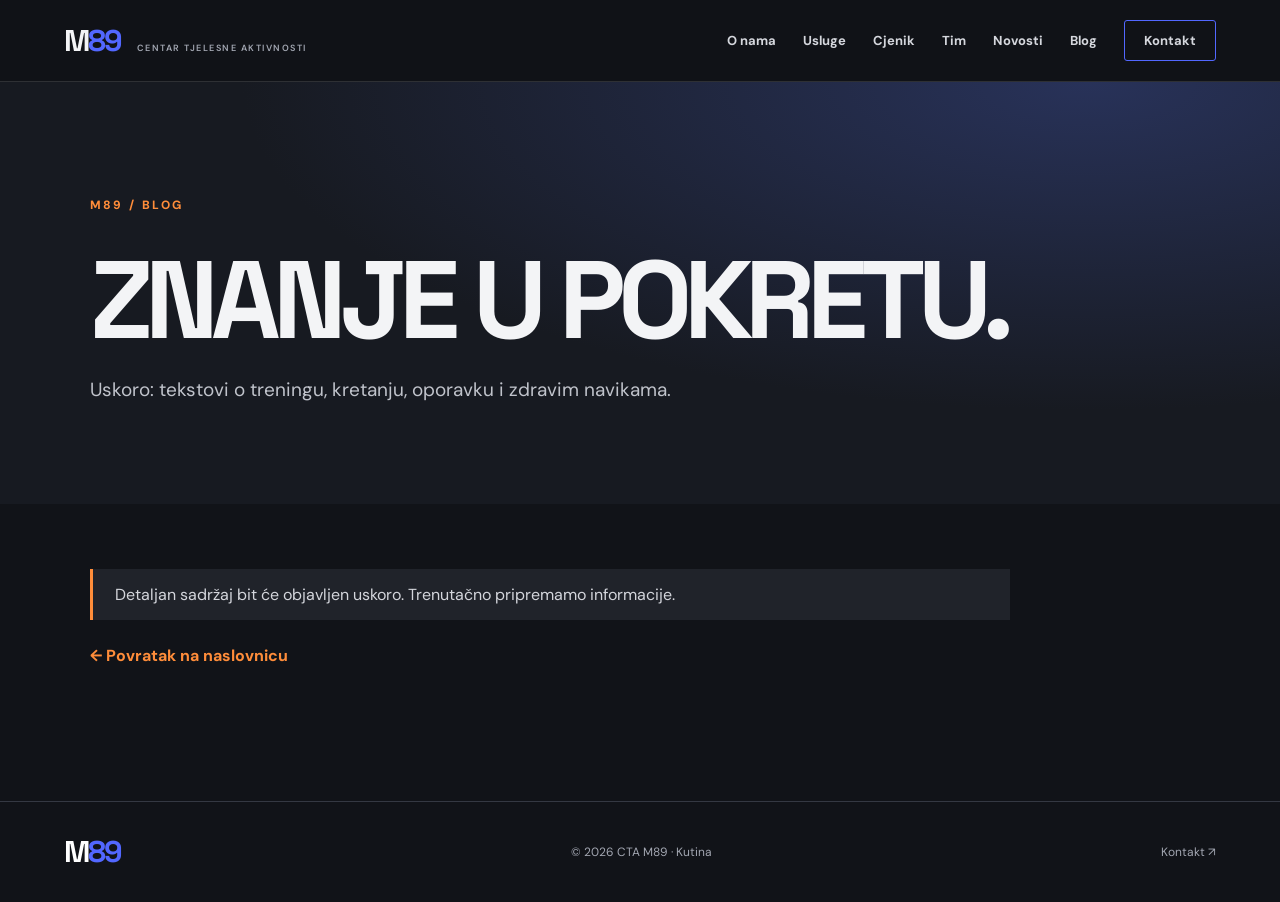
==== blog/index.html @ 508f131b "Add files via upload" ====
<!doctype html><html lang="hr"><head><meta charset="utf-8"><meta name="viewport" content="width=device-width,initial-scale=1"><title>BLOG | M89</title><link rel="stylesheet" href="../style.css"></head><body><header class="header"><a class="logo" href="../">M<span>89</span><small> CENTAR TJELESNE AKTIVNOSTI</small></a><button class="menu" aria-label="Otvori izbornik" aria-expanded="false">☰</button><nav id="nav"><a href="../#o-nama">O nama</a><a href="../usluge/">Usluge</a><a href="../cjenik/">Cjenik</a><a href="../#tim">Tim</a><a href="../novosti/">Novosti</a><a href="../blog/">Blog</a><a class="nav-cta" href="../#kontakt">Kontakt</a></nav></header><main><section class="subhero"><p class="eyebrow">M89 / BLOG</p><h1>ZNANJE U POKRETU.</h1><p>Uskoro: tekstovi o treningu, kretanju, oporavku i zdravim navikama.</p></section><section class="content"><div class="note">Detaljan sadržaj bit će objavljen uskoro. Trenutačno pripremamo informacije.</div><a class="back" href="../">← Povratak na naslovnicu</a></section></main><footer><a class="logo" href="../">M<span>89</span></a><p>© <span id="year"></span> CTA M89 · Kutina</p><a href="../#kontakt">Kontakt ↗</a></footer><script src="../script.js"></script></body></html>
---- style.css ----
@import url('https://fonts.googleapis.com/css2?family=DM+Sans:wght@400;500;600;700;800&family=Space+Grotesk:wght@400;500;600;700&display=swap');:root{--bg:#111318;--surface:#191c22;--line:#343842;--text:#f3f4f6;--muted:#a3a7b2;--blue:#5267ff;--orange:#ff8d3a}*{box-sizing:border-box}html{scroll-behavior:smooth}body{margin:0;background:var(--bg);color:var(--text);font-family:'DM Sans',Arial,sans-serif}a{color:inherit;text-decoration:none}.header{height:82px;display:flex;align-items:center;justify-content:space-between;padding:0 5%;border-bottom:1px solid #ffffff20;position:sticky;top:0;background:#111318ed;backdrop-filter:blur(16px);z-index:20}.logo{font:700 30px 'Space Grotesk',sans-serif;letter-spacing:-2px;white-space:nowrap}.logo span{color:var(--blue)}.logo small{font:600 9px 'DM Sans',sans-serif;letter-spacing:1.5px;margin-left:12px;color:var(--muted)}nav{display:flex;align-items:center;gap:27px}nav a{font-size:13px;font-weight:700;color:#d5d7dd}nav a:hover,.textlink:hover{color:var(--orange)}.nav-cta{padding:11px 19px;border:1px solid var(--blue);border-radius:3px}.menu{display:none;background:none;color:white;border:0;font-size:25px}.hero{min-height:700px;height:calc(100svh - 82px);max-height:940px;position:relative;overflow:hidden;display:flex;align-items:center;background:radial-gradient(ellipse at 75% 48%,#29305c 0%,#151923 37%,#111318 75%)}.glow{position:absolute;right:10%;width:420px;height:420px;background:#5368ff25;filter:blur(110px)}.hero-inner{position:relative;z-index:2;padding:5%;max-width:980px}.eyebrow{color:var(--orange);font-size:12px;letter-spacing:2.4px;font-weight:800;margin:0 0 35px}.hero h1,h2,h3{font-family:'Space Grotesk',sans-serif}.hero h1{font-size:clamp(70px,10vw,160px);line-height:.91;letter-spacing:-.085em;margin:0 0 35px;font-weight:700}.hero h1 em{font-style:normal;color:var(--blue)}.lead{max-width:570px;font-size:clamp(17px,2vw,22px);line-height:1.65;color:#c3c6d0}.actions{display:flex;gap:12px;margin-top:36px;flex-wrap:wrap}.btn{display:inline-flex;gap:28px;align-items:center;justify-content:space-between;background:var(--blue);padding:17px 24px;border-radius:4px;font-weight:800;font-size:14px}.btn:hover{background:#7080ff}.btn.outline{background:transparent;border:1px solid #777b87}.hero-mark{position:absolute;right:-3%;bottom:10%;font:700 clamp(220px,35vw,650px) 'Space Grotesk';letter-spacing:-.13em;color:#ffffff08;pointer-events:none}.hero-foot{position:absolute;bottom:28px;left:5%;right:5%;display:flex;justify-content:space-between;font-size:11px;letter-spacing:2px;color:#a7aab4}.section{padding:110px 7%;scroll-margin-top:80px}.section h2{font-size:clamp(42px,6.2vw,96px);line-height:1.02;letter-spacing:-.065em;margin:0}.section h2 span{color:var(--blue)}.split{display:grid;grid-template-columns:1.1fr 1fr;gap:8%;align-items:start}.split p{font-size:19px;line-height:1.7;color:#b9bcc6;margin:0 0 24px}.textlink{font-weight:800;font-size:14px;display:inline-block;margin-top:16px}.dark-section{background:#191c22}.section-heading{display:flex;justify-content:space-between;align-items:end;gap:25px}.cards{display:grid;grid-template-columns:repeat(2,1fr);gap:15px;margin-top:55px}.service-card{min-height:275px;background:#242831;border:1px solid #373b46;padding:30px;display:flex;flex-direction:column;justify-content:space-between;position:relative;transition:transform .2s,border-color .2s}.service-card:hover{transform:translateY(-5px);border-color:var(--blue)}.card-num{font-size:13px;color:var(--orange)}.service-card h3{font-size:clamp(24px,3vw,42px);letter-spacing:-.04em;margin:0 0 10px}.service-card p{color:#b4b7c0;margin:0;line-height:1.5}.service-card b{position:absolute;right:30px;top:28px;color:var(--blue);font-size:28px}.statement{background:linear-gradient(130deg,#17203c,#111318 70%)}.statement h2{font-size:clamp(49px,8.5vw,125px)}.team{display:grid;grid-template-columns:repeat(3,1fr);gap:18px;margin-top:50px}.portrait{height:320px;display:grid;place-items:center;font:700 110px 'Space Grotesk';color:#4b5688;background:linear-gradient(135deg,#292e3d,#191c22);border:1px solid var(--line)}.team h3{margin:18px 0 5px;font-size:21px}.team p{margin:0;color:var(--muted)}.quicklinks{border-top:1px solid var(--line)}.quicklinks a{display:flex;justify-content:space-between;align-items:center;gap:20px;padding:30px 0;border-bottom:1px solid var(--line)}.quicklinks span{font:700 clamp(28px,5vw,65px) 'Space Grotesk';letter-spacing:-.05em}.quicklinks b{color:var(--muted);font-size:14px}.quicklinks a:hover span{color:var(--blue)}.contact h2{margin-bottom:25px}.contact>p:not(.eyebrow){color:var(--muted);font-size:18px}.contact .btn{margin-top:24px}.contact .small{font-size:12px!important;margin-top:15px}footer{padding:30px 5%;display:flex;justify-content:space-between;align-items:center;border-top:1px solid var(--line);color:var(--muted);font-size:12px}footer .logo{color:white}.subhero{padding:115px 7% 80px;background:radial-gradient(ellipse at 85% 0,#283259,#171a21 55%)}.subhero h1{font:700 clamp(54px,9vw,110px)/.95 'Space Grotesk';letter-spacing:-.07em;margin:0 0 22px}.subhero p:last-child{color:#c0c3cb;font-size:19px;max-width:720px;line-height:1.6}.content{padding:65px 7% 110px;max-width:1100px}.content h2{font-size:clamp(32px,5vw,55px);letter-spacing:-.05em}.content p{font-size:18px;line-height:1.7;color:#bfc2cb}.content .service-card{min-height:220px}.back{display:inline-block;margin:25px 0;color:var(--orange);font-weight:700}.note{border-left:3px solid var(--orange);padding:15px 22px;background:#20232a;color:#d4d6dc}.detail-list{display:grid;gap:15px;grid-template-columns:repeat(2,1fr)}@media(max-width:900px){nav{display:none;position:absolute;top:82px;left:0;right:0;background:#1a1d25;padding:24px 5%;flex-direction:column;align-items:stretch;gap:18px}nav.open{display:flex}.menu{display:block}.logo small{display:none}.hero{min-height:630px}.split{grid-template-columns:1fr;gap:30px}.team{grid-template-columns:1fr 1fr}.portrait{height:240px}}@media(max-width:600px){.hero{min-height:610px;height:auto}.hero h1{font-size:clamp(62px,13vw,95px)}.section{padding:80px 6%}.cards,.detail-list,.team{grid-template-columns:1fr}.section-heading{align-items:start;flex-direction:column}.quicklinks a{align-items:start;flex-direction:column}.hero-foot{font-size:9px}footer{gap:15px;flex-wrap:wrap}.subhero{padding:80px 6% 55px}}
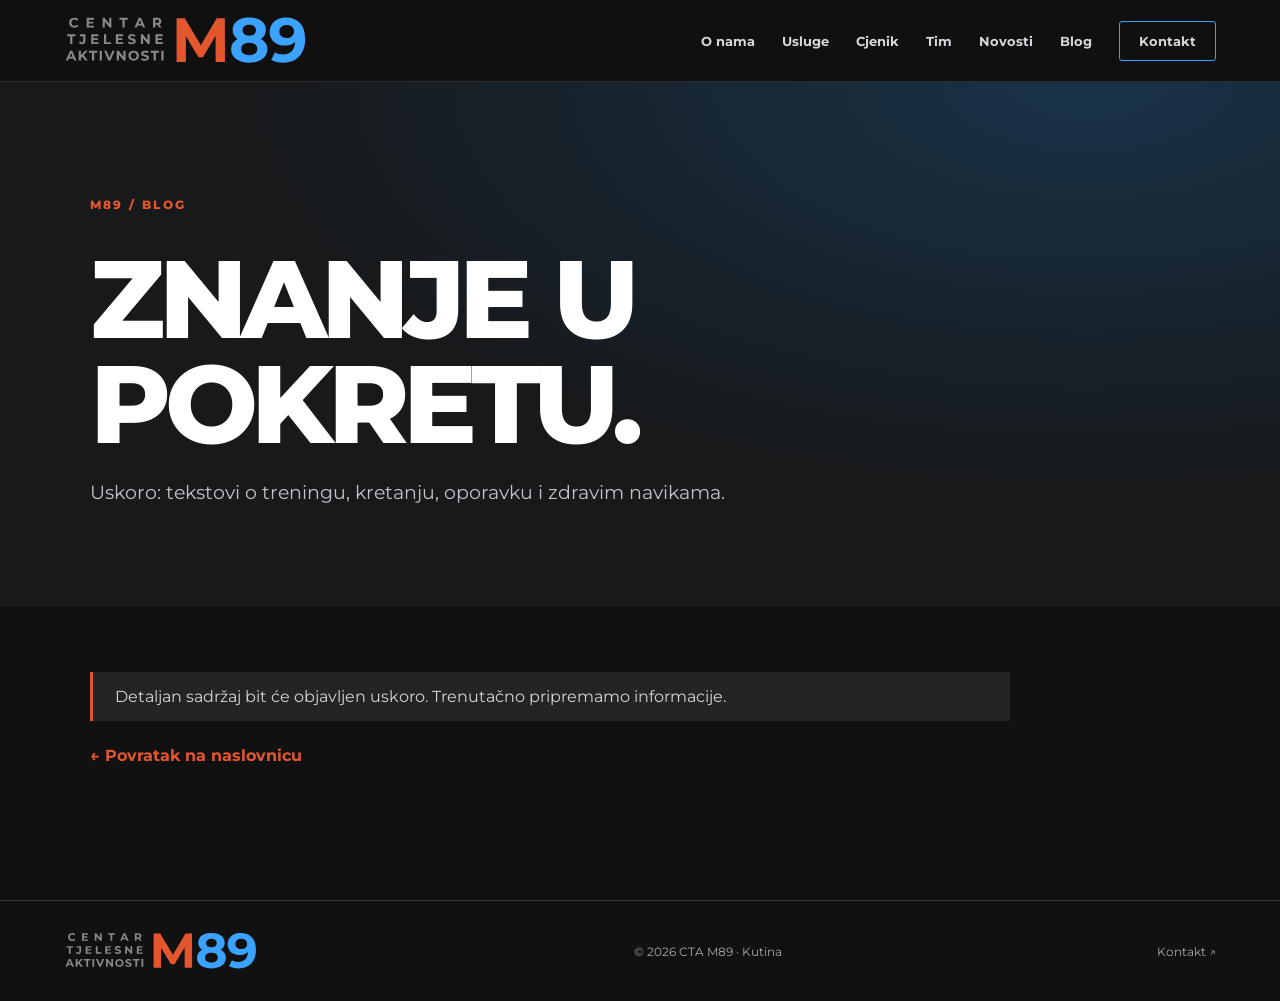
==== commit 68943e53: "Add files via upload" ====
--- a/blog/index.html
+++ b/blog/index.html
@@ -1 +1 @@
-<!doctype html><html lang="hr"><head><meta charset="utf-8"><meta name="viewport" content="width=device-width,initial-scale=1"><title>BLOG | M89</title><link rel="stylesheet" href="../style.css"></head><body><header class="header"><a class="logo" href="../">M<span>89</span><small> CENTAR TJELESNE AKTIVNOSTI</small></a><button class="menu" aria-label="Otvori izbornik" aria-expanded="false">☰</button><nav id="nav"><a href="../#o-nama">O nama</a><a href="../usluge/">Usluge</a><a href="../cjenik/">Cjenik</a><a href="../#tim">Tim</a><a href="../novosti/">Novosti</a><a href="../blog/">Blog</a><a class="nav-cta" href="../#kontakt">Kontakt</a></nav></header><main><section class="subhero"><p class="eyebrow">M89 / BLOG</p><h1>ZNANJE U POKRETU.</h1><p>Uskoro: tekstovi o treningu, kretanju, oporavku i zdravim navikama.</p></section><section class="content"><div class="note">Detaljan sadržaj bit će objavljen uskoro. Trenutačno pripremamo informacije.</div><a class="back" href="../">← Povratak na naslovnicu</a></section></main><footer><a class="logo" href="../">M<span>89</span></a><p>© <span id="year"></span> CTA M89 · Kutina</p><a href="../#kontakt">Kontakt ↗</a></footer><script src="../script.js"></script></body></html>+<!doctype html><html lang="hr"><head><meta charset="utf-8"><meta name="viewport" content="width=device-width,initial-scale=1"><title>BLOG | M89</title><link rel="stylesheet" href="../style.css"></head><body><header class="header"><a class="logo" href="../" aria-label="M89 — početna"><img src="../assets/m89-logo.svg" alt="M89 Centar tjelesne aktivnosti"></a><button class="menu" aria-label="Otvori izbornik" aria-expanded="false">☰</button><nav id="nav"><a href="../#o-nama">O nama</a><a href="../usluge/">Usluge</a><a href="../cjenik/">Cjenik</a><a href="../#tim">Tim</a><a href="../novosti/">Novosti</a><a href="../blog/">Blog</a><a class="nav-cta" href="../#kontakt">Kontakt</a></nav></header><main><section class="subhero"><p class="eyebrow">M89 / BLOG</p><h1>ZNANJE U POKRETU.</h1><p>Uskoro: tekstovi o treningu, kretanju, oporavku i zdravim navikama.</p></section><section class="content"><div class="note">Detaljan sadržaj bit će objavljen uskoro. Trenutačno pripremamo informacije.</div><a class="back" href="../">← Povratak na naslovnicu</a></section></main><footer><a class="logo" href="../" aria-label="M89 — početna"><img src="../assets/m89-logo.svg" alt="M89 Centar tjelesne aktivnosti"></a><p>© <span id="year"></span> CTA M89 · Kutina</p><a href="../#kontakt">Kontakt ↗</a></footer><script src="../script.js"></script></body></html>
--- a/style.css
+++ b/style.css
@@ -1 +1,18 @@
-@import url('https://fonts.googleapis.com/css2?family=DM+Sans:wght@400;500;600;700;800&family=Space+Grotesk:wght@400;500;600;700&display=swap');:root{--bg:#111318;--surface:#191c22;--line:#343842;--text:#f3f4f6;--muted:#a3a7b2;--blue:#5267ff;--orange:#ff8d3a}*{box-sizing:border-box}html{scroll-behavior:smooth}body{margin:0;background:var(--bg);color:var(--text);font-family:'DM Sans',Arial,sans-serif}a{color:inherit;text-decoration:none}.header{height:82px;display:flex;align-items:center;justify-content:space-between;padding:0 5%;border-bottom:1px solid #ffffff20;position:sticky;top:0;background:#111318ed;backdrop-filter:blur(16px);z-index:20}.logo{font:700 30px 'Space Grotesk',sans-serif;letter-spacing:-2px;white-space:nowrap}.logo span{color:var(--blue)}.logo small{font:600 9px 'DM Sans',sans-serif;letter-spacing:1.5px;margin-left:12px;color:var(--muted)}nav{display:flex;align-items:center;gap:27px}nav a{font-size:13px;font-weight:700;color:#d5d7dd}nav a:hover,.textlink:hover{color:var(--orange)}.nav-cta{padding:11px 19px;border:1px solid var(--blue);border-radius:3px}.menu{display:none;background:none;color:white;border:0;font-size:25px}.hero{min-height:700px;height:calc(100svh - 82px);max-height:940px;position:relative;overflow:hidden;display:flex;align-items:center;background:radial-gradient(ellipse at 75% 48%,#29305c 0%,#151923 37%,#111318 75%)}.glow{position:absolute;right:10%;width:420px;height:420px;background:#5368ff25;filter:blur(110px)}.hero-inner{position:relative;z-index:2;padding:5%;max-width:980px}.eyebrow{color:var(--orange);font-size:12px;letter-spacing:2.4px;font-weight:800;margin:0 0 35px}.hero h1,h2,h3{font-family:'Space Grotesk',sans-serif}.hero h1{font-size:clamp(70px,10vw,160px);line-height:.91;letter-spacing:-.085em;margin:0 0 35px;font-weight:700}.hero h1 em{font-style:normal;color:var(--blue)}.lead{max-width:570px;font-size:clamp(17px,2vw,22px);line-height:1.65;color:#c3c6d0}.actions{display:flex;gap:12px;margin-top:36px;flex-wrap:wrap}.btn{display:inline-flex;gap:28px;align-items:center;justify-content:space-between;background:var(--blue);padding:17px 24px;border-radius:4px;font-weight:800;font-size:14px}.btn:hover{background:#7080ff}.btn.outline{background:transparent;border:1px solid #777b87}.hero-mark{position:absolute;right:-3%;bottom:10%;font:700 clamp(220px,35vw,650px) 'Space Grotesk';letter-spacing:-.13em;color:#ffffff08;pointer-events:none}.hero-foot{position:absolute;bottom:28px;left:5%;right:5%;display:flex;justify-content:space-between;font-size:11px;letter-spacing:2px;color:#a7aab4}.section{padding:110px 7%;scroll-margin-top:80px}.section h2{font-size:clamp(42px,6.2vw,96px);line-height:1.02;letter-spacing:-.065em;margin:0}.section h2 span{color:var(--blue)}.split{display:grid;grid-template-columns:1.1fr 1fr;gap:8%;align-items:start}.split p{font-size:19px;line-height:1.7;color:#b9bcc6;margin:0 0 24px}.textlink{font-weight:800;font-size:14px;display:inline-block;margin-top:16px}.dark-section{background:#191c22}.section-heading{display:flex;justify-content:space-between;align-items:end;gap:25px}.cards{display:grid;grid-template-columns:repeat(2,1fr);gap:15px;margin-top:55px}.service-card{min-height:275px;background:#242831;border:1px solid #373b46;padding:30px;display:flex;flex-direction:column;justify-content:space-between;position:relative;transition:transform .2s,border-color .2s}.service-card:hover{transform:translateY(-5px);border-color:var(--blue)}.card-num{font-size:13px;color:var(--orange)}.service-card h3{font-size:clamp(24px,3vw,42px);letter-spacing:-.04em;margin:0 0 10px}.service-card p{color:#b4b7c0;margin:0;line-height:1.5}.service-card b{position:absolute;right:30px;top:28px;color:var(--blue);font-size:28px}.statement{background:linear-gradient(130deg,#17203c,#111318 70%)}.statement h2{font-size:clamp(49px,8.5vw,125px)}.team{display:grid;grid-template-columns:repeat(3,1fr);gap:18px;margin-top:50px}.portrait{height:320px;display:grid;place-items:center;font:700 110px 'Space Grotesk';color:#4b5688;background:linear-gradient(135deg,#292e3d,#191c22);border:1px solid var(--line)}.team h3{margin:18px 0 5px;font-size:21px}.team p{margin:0;color:var(--muted)}.quicklinks{border-top:1px solid var(--line)}.quicklinks a{display:flex;justify-content:space-between;align-items:center;gap:20px;padding:30px 0;border-bottom:1px solid var(--line)}.quicklinks span{font:700 clamp(28px,5vw,65px) 'Space Grotesk';letter-spacing:-.05em}.quicklinks b{color:var(--muted);font-size:14px}.quicklinks a:hover span{color:var(--blue)}.contact h2{margin-bottom:25px}.contact>p:not(.eyebrow){color:var(--muted);font-size:18px}.contact .btn{margin-top:24px}.contact .small{font-size:12px!important;margin-top:15px}footer{padding:30px 5%;display:flex;justify-content:space-between;align-items:center;border-top:1px solid var(--line);color:var(--muted);font-size:12px}footer .logo{color:white}.subhero{padding:115px 7% 80px;background:radial-gradient(ellipse at 85% 0,#283259,#171a21 55%)}.subhero h1{font:700 clamp(54px,9vw,110px)/.95 'Space Grotesk';letter-spacing:-.07em;margin:0 0 22px}.subhero p:last-child{color:#c0c3cb;font-size:19px;max-width:720px;line-height:1.6}.content{padding:65px 7% 110px;max-width:1100px}.content h2{font-size:clamp(32px,5vw,55px);letter-spacing:-.05em}.content p{font-size:18px;line-height:1.7;color:#bfc2cb}.content .service-card{min-height:220px}.back{display:inline-block;margin:25px 0;color:var(--orange);font-weight:700}.note{border-left:3px solid var(--orange);padding:15px 22px;background:#20232a;color:#d4d6dc}.detail-list{display:grid;gap:15px;grid-template-columns:repeat(2,1fr)}@media(max-width:900px){nav{display:none;position:absolute;top:82px;left:0;right:0;background:#1a1d25;padding:24px 5%;flex-direction:column;align-items:stretch;gap:18px}nav.open{display:flex}.menu{display:block}.logo small{display:none}.hero{min-height:630px}.split{grid-template-columns:1fr;gap:30px}.team{grid-template-columns:1fr 1fr}.portrait{height:240px}}@media(max-width:600px){.hero{min-height:610px;height:auto}.hero h1{font-size:clamp(62px,13vw,95px)}.section{padding:80px 6%}.cards,.detail-list,.team{grid-template-columns:1fr}.section-heading{align-items:start;flex-direction:column}.quicklinks a{align-items:start;flex-direction:column}.hero-foot{font-size:9px}footer{gap:15px;flex-wrap:wrap}.subhero{padding:80px 6% 55px}}
+@import url('https://fonts.googleapis.com/css2?family=Montserrat:wght@400;500;600;700;800;900&display=swap');:root{--bg:#111111;--surface:#1b1b1b;--line:#363636;--text:#ffffff;--muted:#a9a9a9;--blue:#3ca2ff;--orange:#e4572e;--grey:#898989}*{box-sizing:border-box}html{scroll-behavior:smooth}body{margin:0;background:var(--bg);color:var(--text);font-family:'Montserrat',Arial,sans-serif}a{color:inherit;text-decoration:none}.header{height:82px;display:flex;align-items:center;justify-content:space-between;padding:0 5%;border-bottom:1px solid #ffffff20;position:sticky;top:0;background:#111111f2;backdrop-filter:blur(16px);z-index:20}.logo{font:700 30px 'Montserrat',sans-serif;letter-spacing:-2px;white-space:nowrap}.logo span{color:var(--blue)}.logo small{font:600 9px 'Montserrat',sans-serif;letter-spacing:1.5px;margin-left:12px;color:var(--muted)}nav{display:flex;align-items:center;gap:27px}nav a{font-size:13px;font-weight:700;color:#d5d7dd}nav a:hover,.textlink:hover{color:var(--orange)}.nav-cta{padding:11px 19px;border:1px solid var(--blue);border-radius:3px}.menu{display:none;background:none;color:white;border:0;font-size:25px}.hero{min-height:700px;height:calc(100svh - 82px);max-height:940px;position:relative;overflow:hidden;display:flex;align-items:center;background:radial-gradient(ellipse at 75% 48%,#193347 0%,#161a1e 37%,#111111 75%)}.glow{position:absolute;right:10%;width:420px;height:420px;background:#3ca2ff25;filter:blur(110px)}.hero-inner{position:relative;z-index:2;padding:5%;max-width:980px}.eyebrow{color:var(--orange);font-size:12px;letter-spacing:2.4px;font-weight:800;margin:0 0 35px}.hero h1,h2,h3{font-family:'Montserrat',sans-serif}.hero h1{font-size:clamp(70px,10vw,160px);line-height:.91;letter-spacing:-.085em;margin:0 0 35px;font-weight:700}.hero h1 em{font-style:normal;color:var(--blue)}.lead{max-width:570px;font-size:clamp(17px,2vw,22px);line-height:1.65;color:#c3c6d0}.actions{display:flex;gap:12px;margin-top:36px;flex-wrap:wrap}.btn{display:inline-flex;gap:28px;align-items:center;justify-content:space-between;background:var(--blue);padding:17px 24px;border-radius:4px;font-weight:800;font-size:14px}.btn:hover{background:#69b6ff}.btn.outline{background:transparent;border:1px solid #777b87}.hero-mark{position:absolute;right:-3%;bottom:10%;font:700 clamp(220px,35vw,650px) 'Montserrat';letter-spacing:-.13em;color:#ffffff08;pointer-events:none}.hero-foot{position:absolute;bottom:28px;left:5%;right:5%;display:flex;justify-content:space-between;font-size:11px;letter-spacing:2px;color:#a7aab4}.section{padding:110px 7%;scroll-margin-top:80px}.section h2{font-size:clamp(42px,6.2vw,96px);line-height:1.02;letter-spacing:-.065em;margin:0}.section h2 span{color:var(--blue)}.split{display:grid;grid-template-columns:1.1fr 1fr;gap:8%;align-items:start}.split p{font-size:19px;line-height:1.7;color:#b9bcc6;margin:0 0 24px}.textlink{font-weight:800;font-size:14px;display:inline-block;margin-top:16px}.dark-section{background:#1b1b1b}.section-heading{display:flex;justify-content:space-between;align-items:end;gap:25px}.cards{display:grid;grid-template-columns:repeat(2,1fr);gap:15px;margin-top:55px}.service-card{min-height:275px;background:#242424;border:1px solid #393939;padding:30px;display:flex;flex-direction:column;justify-content:space-between;position:relative;transition:transform .2s,border-color .2s}.service-card:hover{transform:translateY(-5px);border-color:var(--blue)}.card-num{font-size:13px;color:var(--orange)}.service-card h3{font-size:clamp(24px,3vw,42px);letter-spacing:-.04em;margin:0 0 10px}.service-card p{color:#b4b7c0;margin:0;line-height:1.5}.service-card b{position:absolute;right:30px;top:28px;color:var(--blue);font-size:28px}.statement{background:linear-gradient(130deg,#152635,#111111 70%)}.statement h2{font-size:clamp(49px,8.5vw,125px)}.team{display:grid;grid-template-columns:repeat(3,1fr);gap:18px;margin-top:50px}.portrait{height:320px;display:grid;place-items:center;font:700 110px 'Montserrat';color:#898989;background:linear-gradient(135deg,#252d32,#1b1b1b);border:1px solid var(--line)}.team h3{margin:18px 0 5px;font-size:21px}.team p{margin:0;color:var(--muted)}.quicklinks{border-top:1px solid var(--line)}.quicklinks a{display:flex;justify-content:space-between;align-items:center;gap:20px;padding:30px 0;border-bottom:1px solid var(--line)}.quicklinks span{font:700 clamp(28px,5vw,65px) 'Montserrat';letter-spacing:-.05em}.quicklinks b{color:var(--muted);font-size:14px}.quicklinks a:hover span{color:var(--blue)}.contact h2{margin-bottom:25px}.contact>p:not(.eyebrow){color:var(--muted);font-size:18px}.contact .btn{margin-top:24px}.contact .small{font-size:12px!important;margin-top:15px}footer{padding:30px 5%;display:flex;justify-content:space-between;align-items:center;border-top:1px solid var(--line);color:var(--muted);font-size:12px}footer .logo{color:white}.subhero{padding:115px 7% 80px;background:radial-gradient(ellipse at 85% 0,#183348,#17191b 55%)}.subhero h1{font:700 clamp(54px,9vw,110px)/.95 'Montserrat';letter-spacing:-.07em;margin:0 0 22px}.subhero p:last-child{color:#c0c3cb;font-size:19px;max-width:720px;line-height:1.6}.content{padding:65px 7% 110px;max-width:1100px}.content h2{font-size:clamp(32px,5vw,55px);letter-spacing:-.05em}.content p{font-size:18px;line-height:1.7;color:#bfc2cb}.content .service-card{min-height:220px}.back{display:inline-block;margin:25px 0;color:var(--orange);font-weight:700}.note{border-left:3px solid var(--orange);padding:15px 22px;background:#242424;color:#d4d6dc}.detail-list{display:grid;gap:15px;grid-template-columns:repeat(2,1fr)}@media(max-width:900px){nav{display:none;position:absolute;top:82px;left:0;right:0;background:#1b1b1b;padding:24px 5%;flex-direction:column;align-items:stretch;gap:18px}nav.open{display:flex}.menu{display:block}.logo small{display:none}.hero{min-height:630px}.split{grid-template-columns:1fr;gap:30px}.team{grid-template-columns:1fr 1fr}.portrait{height:240px}}@media(max-width:600px){.hero{min-height:610px;height:auto}.hero h1{font-size:clamp(62px,13vw,95px)}.section{padding:80px 6%}.cards,.detail-list,.team{grid-template-columns:1fr}.section-heading{align-items:start;flex-direction:column}.quicklinks a{align-items:start;flex-direction:column}.hero-foot{font-size:9px}footer{gap:15px;flex-wrap:wrap}.subhero{padding:80px 6% 55px}}
+
+/* M89 visual identity · Montserrat + official palette */
+.hero h1{font-weight:900;letter-spacing:-.075em}
+.section h2,.subhero h1{font-weight:800;letter-spacing:-.055em}
+.service-card h3,.quicklinks span{font-weight:800}
+.hero{background:radial-gradient(ellipse at 75% 48%,#193347 0%,#161a1e 39%,#111111 77%)}
+.statement{background:linear-gradient(130deg,#152635,#111111 70%)}
+.btn{color:#111111}.btn.outline{color:#ffffff}.btn:hover{background:#69b6ff}
+.logo{display:inline-flex;align-items:center;letter-spacing:normal;flex-shrink:0}
+.logo img{display:block;width:225px;height:auto;max-height:54px;object-fit:contain}
+footer .logo img{width:145px}
+@media(max-width:600px){.logo img{width:175px}.hero h1{font-size:clamp(52px,12vw,90px)}}
+
+/* Originalni M89 SVG: vodoravni logotip bez praznih rubova */
+.header .logo img{width:245px;max-height:52px;height:auto;object-fit:contain}
+footer .logo img{width:195px;max-height:46px;height:auto}
+@media(max-width:600px){.header .logo img{width:195px;max-height:45px}}
